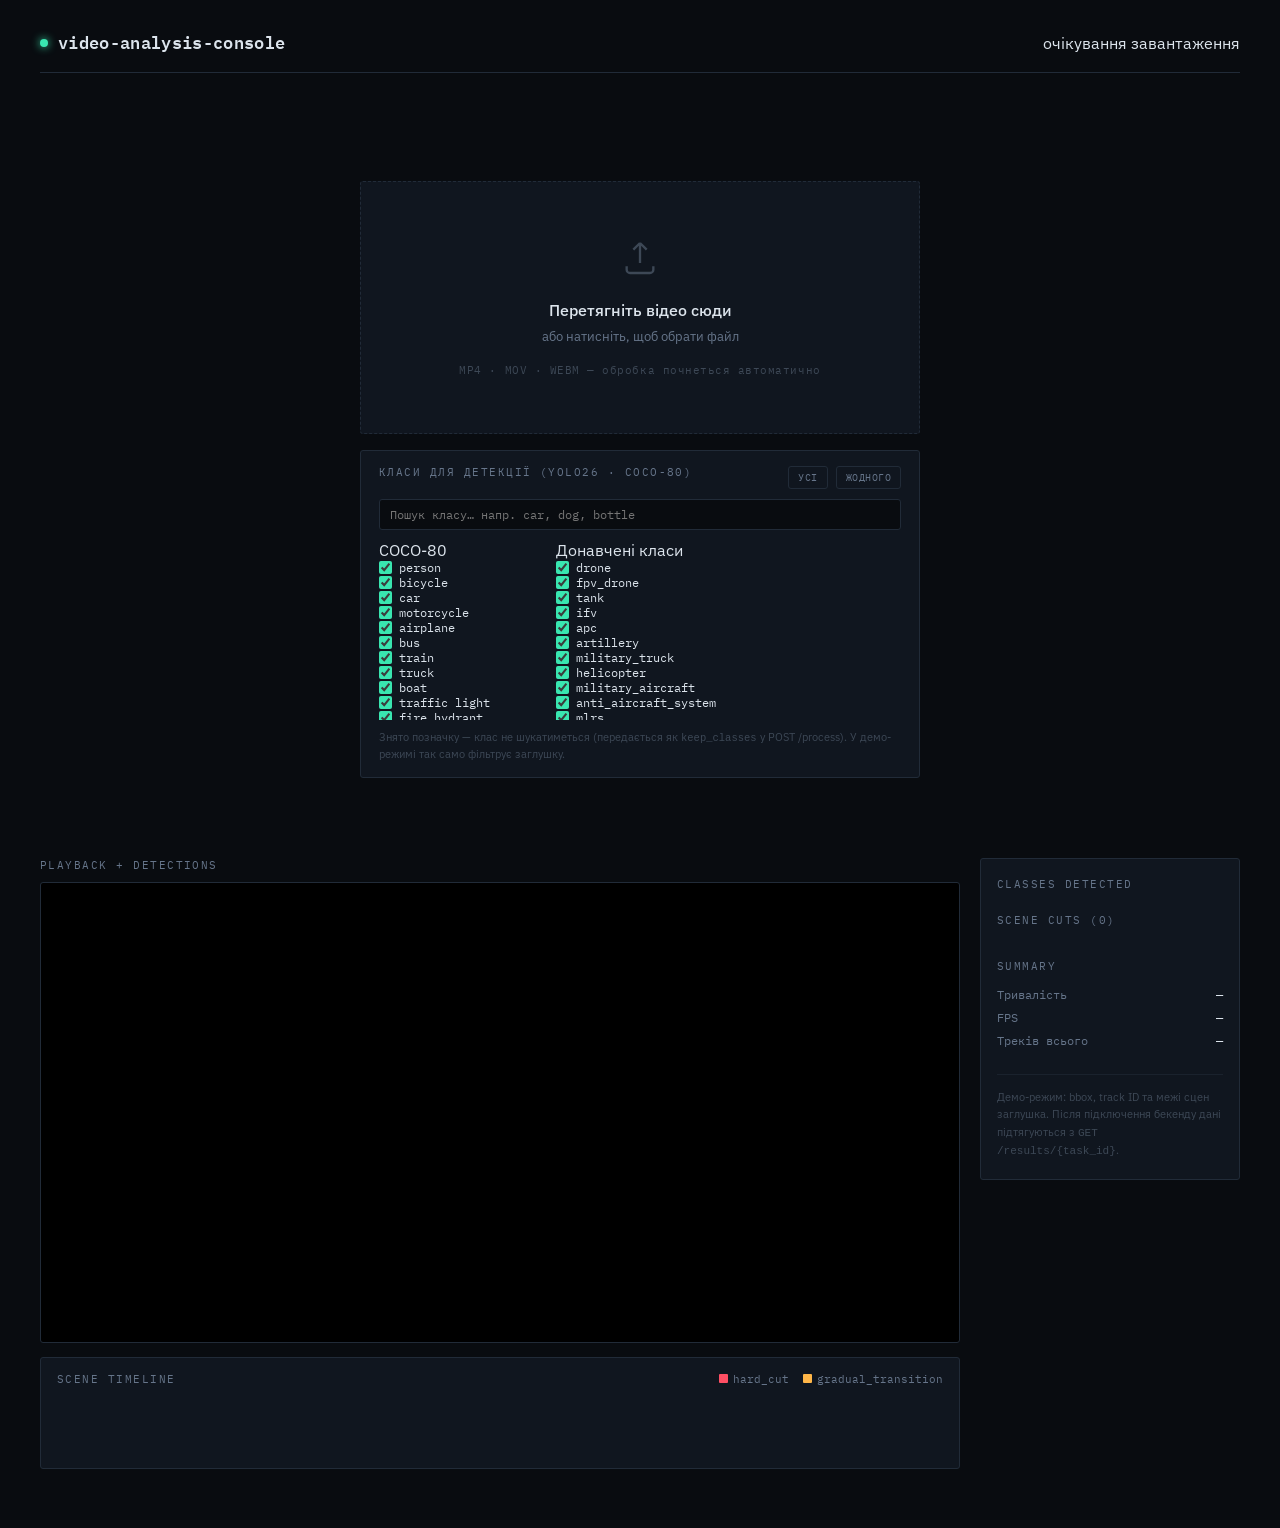
==== frontend/index.html @ 5a948729 "frontend ( turn demo mode in js false for fastapi)" ====
<!DOCTYPE html>
<html lang="uk">
<head>
<meta charset="UTF-8">
<meta name="viewport" content="width=device-width, initial-scale=1.0">
<title>CV Pipeline — Video Analysis Console</title>
<link rel="stylesheet" href="styles.css">
</head>
<body>

<div class="app">
  <header class="top">
    <div class="brand">
      <span class="dot"></span>
      <h1>video-analysis-console</h1>
    </div>
    <span class="sub" id="status-sub">очікування завантаження</span>
    <button class="reset-btn" id="reset-btn" style="display:none;">↺ Нове відео</button>
  </header>

  <main>
    <!-- UPLOAD -->
    <section id="upload-view">
      <div class="upload-stack">
        <div class="dropzone" id="dropzone">
          <svg width="40" height="40" viewBox="0 0 24 24" fill="none" stroke="currentColor" stroke-width="1.4">
            <path d="M12 3v12m0-12l-4 4m4-4l4 4M4 17v2a2 2 0 002 2h12a2 2 0 002-2v-2"/>
          </svg>
          <h2>Перетягніть відео сюди</h2>
          <p>або натисніть, щоб обрати файл</p>
          <div class="fmt">MP4 · MOV · WEBM — обробка почнеться автоматично</div>
        </div>

        <div class="class-select">
          <div class="class-select-head">
            <span class="eyebrow">Класи для детекції (YOLO26 · COCO-80)</span>
            <div class="class-select-actions">
              <button type="button" class="mini-btn" id="classes-select-all">усі</button>
              <button type="button" class="mini-btn" id="classes-select-none">жодного</button>
            </div>
          </div>
          <input type="text" class="class-search" id="class-search" placeholder="Пошук класу… напр. car, dog, bottle">
          <div class="class-select-options" id="class-select-options"><!-- заповнюється з COCO_CLASSES у app.js --></div>
          <div class="class-select-note">
            Знято позначку — клас не шукатиметься (передається як <code>keep_classes</code> у POST /process).
            У демо-режимі так само фільтрує заглушку.
          </div>
        </div>
      </div>
      <input type="file" id="file-input" accept="video/*">
    </section>

    <!-- PROCESSING -->
    <section id="processing-view" hidden>
      <span class="eyebrow">Pipeline status</span>
      <div class="stage-track" id="stage-track"></div>
      <div class="console" id="console"></div>
    </section>

    <!-- RESULT -->
    <section id="result-view" hidden>
      <div class="stage-main">
        <span class="eyebrow">Playback + detections</span>
        <div class="video-wrap" id="video-wrap">
          <video id="video" playsinline></video>
          <canvas id="overlay"></canvas>
        </div>

        <div class="timeline-wrap">
          <div class="timeline-head">
            <span class="eyebrow">Scene timeline</span>
            <div class="legend-inline">
              <span><span class="swatch" style="background:var(--cut-hard);"></span>hard_cut</span>
              <span><span class="swatch" style="background:var(--cut-gradual);"></span>gradual_transition</span>
            </div>
          </div>
          <canvas id="timeline-canvas"></canvas>
        </div>
      </div>

      <aside class="side-panel">
        <div class="block">
          <span class="eyebrow">Classes detected</span>
          <div id="class-legend"></div>
        </div>
        <div class="block">
          <span class="eyebrow">Scene cuts (<span id="scene-count">0</span>)</span>
          <div class="scene-list" id="scene-list"></div>
        </div>
        <div class="block">
          <span class="eyebrow">Summary</span>
          <div class="stat-row"><span>Тривалість</span><b id="stat-duration">—</b></div>
          <div class="stat-row"><span>FPS</span><b id="stat-fps">—</b></div>
          <div class="stat-row"><span>Треків всього</span><b id="stat-tracks">—</b></div>
        </div>
        <div class="note">
          Демо-режим: bbox, track ID та межі сцен заглушка.
          Після підключення бекенду дані підтягуються з <code>GET /results/&#123;task_id&#125;</code>.
        </div>
      </aside>
    </section>
  </main>
</div>

<script src="app.js"></script>
</body>
</html>
---- frontend/styles.css ----
@import url('https://fonts.googleapis.com/css2?family=IBM+Plex+Mono:wght@400;500;600&family=IBM+Plex+Sans:wght@400;500;600;700&display=swap');

  :root{
    --void:#090c10;
    --panel:#10161f;
    --panel-2:#161f2b;
    --line:#212b38;
    --line-soft:#1a222d;
    --text:#dce4ec;
    --text-dim:#66758a;
    --text-dimmer:#3d4856;
    --signal:#39e6b0;
    --signal-dim:#1f6b53;
    --cut-hard:#ff4f64;
    --cut-gradual:#ffb648;
    --blue:#5b9dff;
    --radius:3px;
  }

  *{box-sizing:border-box;margin:0;padding:0;}

  body{
    background:var(--void);
    color:var(--text);
    font-family:'IBM Plex Sans',sans-serif;
    min-height:100vh;
    -webkit-font-smoothing:antialiased;
  }

  .app{
    max-width:1240px;
    margin:0 auto;
    padding:28px 20px 60px;
  }

  header.top{
    display:flex;
    align-items:baseline;
    justify-content:space-between;
    border-bottom:1px solid var(--line);
    padding-bottom:16px;
    margin-bottom:28px;
    flex-wrap:wrap;
    gap:10px;
  }
  .brand{
    display:flex;
    align-items:baseline;
    gap:10px;
  }
  .brand .dot{
    width:8px;height:8px;border-radius:50%;
    background:var(--signal);
    box-shadow:0 0 8px var(--signal);
    display:inline-block;
    transform:translateY(-2px);
  }
  .brand h1{
    font-family:'IBM Plex Mono',monospace;
    font-size:17px;
    font-weight:600;
    letter-spacing:0.02em;
  }
  .brand .sub{
    font-family:'IBM Plex Mono',monospace;
    font-size:11px;
    color:var(--text-dim);
    letter-spacing:0.08em;
    text-transform:uppercase;
  }
  .reset-btn{
    font-family:'IBM Plex Mono',monospace;
    font-size:11px;
    letter-spacing:0.05em;
    text-transform:uppercase;
    color:var(--text-dim);
    background:transparent;
    border:1px solid var(--line);
    border-radius:var(--radius);
    padding:8px 14px;
    cursor:pointer;
    transition:border-color .15s, color .15s;
  }
  .reset-btn:hover{border-color:var(--signal);color:var(--signal);}

  .eyebrow{
    font-family:'IBM Plex Mono',monospace;
    font-size:10.5px;
    letter-spacing:0.14em;
    text-transform:uppercase;
    color:var(--text-dim);
    display:block;
    margin-bottom:10px;
  }

  /* ---------- UPLOAD VIEW ---------- */
  #upload-view{
    display:flex;
    align-items:center;
    justify-content:center;
    padding:80px 20px;
  }
  .dropzone{
    width:100%;
    max-width:560px;
    border:1px dashed var(--line);
    border-radius:var(--radius);
    padding:56px 32px;
    text-align:center;
    background:var(--panel);
    transition:border-color .2s, background .2s;
    cursor:pointer;
  }
  .dropzone.drag{
    border-color:var(--signal);
    background:#0f1c18;
  }
  .dropzone svg{margin-bottom:18px;color:var(--text-dimmer);transition:color .2s;}
  .dropzone.drag svg{color:var(--signal);}
  .dropzone h2{
    font-size:16px;
    font-weight:500;
    margin-bottom:8px;
  }
  .dropzone p{
    font-size:13px;
    color:var(--text-dim);
    margin-bottom:4px;
  }
  .dropzone .fmt{
    font-family:'IBM Plex Mono',monospace;
    font-size:10.5px;
    color:var(--text-dimmer);
    margin-top:18px;
    letter-spacing:0.05em;
  }
  #file-input{display:none;}

  .upload-stack{
    display:flex; flex-direction:column; align-items:center; gap:16px;
    width:100%; max-width:560px; margin:0 auto;
  }
  .class-select{
    width:100%;
    background:var(--panel);
    border:1px solid var(--line);
    border-radius:var(--radius);
    padding:14px 18px;
  }
  .class-select-head{
    display:flex; justify-content:space-between; align-items:center; gap:10px;
    flex-wrap:wrap;
  }
  .class-select-actions{ display:flex; gap:8px; }
  .mini-btn{
    font-family:'IBM Plex Mono',monospace;
    font-size:10px; letter-spacing:0.05em; text-transform:uppercase;
    color:var(--text-dim);
    background:transparent;
    border:1px solid var(--line);
    border-radius:var(--radius);
    padding:4px 9px;
    cursor:pointer;
    transition:border-color .15s, color .15s;
  }
  .mini-btn:hover{ border-color:var(--signal); color:var(--signal); }
  .class-search{
    width:100%;
    margin-top:10px;
    background:var(--void);
    border:1px solid var(--line);
    border-radius:var(--radius);
    color:var(--text);
    font-family:'IBM Plex Mono',monospace;
    font-size:12px;
    padding:7px 10px;
  }
  .class-search:focus{ outline:none; border-color:var(--signal); }
  .class-select-options{
    display:grid;
    grid-template-columns:repeat(auto-fill, minmax(120px, 1fr));
    gap:6px 14px;
    margin-top:10px;
    max-height:180px;
    overflow-y:auto;
    padding-right:4px;
  }
  .class-option{
    display:flex; align-items:center; gap:7px;
    font-family:'IBM Plex Mono',monospace;
    font-size:12px;
    color:var(--text);
    cursor:pointer;
    user-select:none;
  }
  .class-option.hidden-by-search{ display:none; }
  .class-option input{ accent-color:var(--signal); width:13px; height:13px; cursor:pointer; flex-shrink:0; }
  .class-select-note{
    font-size:10.5px; color:var(--text-dimmer);
    margin-top:10px; line-height:1.5;
  }

  /* ---------- PROCESSING VIEW ---------- */
  #processing-view{padding:20px 0 40px;}
  .stage-track{
    display:flex;
    align-items:flex-start;
    margin-bottom:36px;
    gap:0;
  }
  .stage{
    flex:1;
    text-align:center;
    position:relative;
  }
  .stage-line{
    position:absolute;
    top:11px; left:-50%;
    width:100%; height:1px;
    background:var(--line);
    z-index:0;
  }
  .stage:first-child .stage-line{display:none;}
  .stage .node{
    width:22px;height:22px;border-radius:50%;
    background:var(--panel-2);
    border:1px solid var(--line);
    margin:0 auto 10px;
    display:flex;align-items:center;justify-content:center;
    position:relative;z-index:1;
    font-family:'IBM Plex Mono',monospace;
    font-size:11px;
    color:var(--text-dimmer);
    transition:all .25s;
  }
  .stage.active .node{
    border-color:var(--signal);
    color:var(--signal);
    box-shadow:0 0 10px rgba(57,230,176,0.35);
    animation:pulse 1.4s infinite;
  }
  .stage.done .node{
    border-color:var(--signal);
    background:var(--signal-dim);
    color:var(--signal);
  }
  .stage.done .stage-line{background:var(--signal-dim);}
  @keyframes pulse{
    0%,100%{box-shadow:0 0 6px rgba(57,230,176,0.25);}
    50%{box-shadow:0 0 16px rgba(57,230,176,0.55);}
  }
  .stage .label{
    font-family:'IBM Plex Mono',monospace;
    font-size:11px;
    color:var(--text-dim);
  }
  .stage.active .label, .stage.done .label{color:var(--text);}
  .stage .sublabel{
    font-size:10px;
    color:var(--text-dimmer);
    margin-top:2px;
  }

  .console{
    background:var(--panel);
    border:1px solid var(--line);
    border-radius:var(--radius);
    padding:16px 18px;
    height:240px;
    overflow-y:auto;
    font-family:'IBM Plex Mono',monospace;
    font-size:12px;
    line-height:1.9;
  }
  .console .ln{
    color:var(--text-dim);
    white-space:pre-wrap;
    opacity:0;
    animation:fadein .25s forwards;
  }
  .console .ln .tag{color:var(--signal);}
  .console .ln .warn{color:var(--cut-gradual);}
  @keyframes fadein{to{opacity:1;}}

  /* ---------- RESULT VIEW ---------- */
  #result-view{
    display:grid;
    grid-template-columns:1fr 260px;
    gap:20px;
  }
  @media (max-width:820px){
    #result-view{grid-template-columns:1fr;}
  }

  .stage-main .video-wrap{
    position:relative;
    background:#000;
    border:1px solid var(--line);
    border-radius:var(--radius);
    overflow:hidden;
    line-height:0;
  }
  .video-wrap video{width:100%;display:block;}
  .video-wrap canvas{
    position:absolute; top:0; left:0;
    width:100%; height:100%;
    pointer-events:none;
  }

  .timeline-wrap{
    margin-top:14px;
    background:var(--panel);
    border:1px solid var(--line);
    border-radius:var(--radius);
    padding:14px 16px 10px;
  }
  .timeline-head{
    display:flex;justify-content:space-between;align-items:center;
    margin-bottom:8px;
  }
  .timeline-head .eyebrow{margin:0;}
  .legend-inline{
    display:flex;gap:14px;font-family:'IBM Plex Mono',monospace;font-size:10.5px;color:var(--text-dim);
  }
  .legend-inline span{display:flex;align-items:center;gap:5px;}
  .swatch{width:9px;height:9px;border-radius:1px;display:inline-block;}

  #timeline-canvas{width:100%;height:64px;display:block;cursor:pointer;}

  .side-panel{
    background:var(--panel);
    border:1px solid var(--line);
    border-radius:var(--radius);
    padding:18px 16px;
    align-self:start;
  }
  .side-panel .block{margin-bottom:22px;}
  .side-panel .block:last-child{margin-bottom:0;}
  .class-row{
    display:flex;justify-content:space-between;align-items:center;
    padding:7px 0;
    border-bottom:1px solid var(--line-soft);
    font-size:12.5px;
  }
  .class-row:last-child{border-bottom:none;}
  .class-row .name{display:flex;align-items:center;gap:8px;cursor:pointer;user-select:none;}
  .class-row .name input{accent-color:var(--signal);width:13px;height:13px;cursor:pointer;}
  .class-row .count{font-family:'IBM Plex Mono',monospace;color:var(--text-dim);}
  .class-row.dim{opacity:0.4;}

  .scene-list{max-height:220px;overflow-y:auto;}
  .scene-row{
    display:flex;justify-content:space-between;align-items:center;
    padding:6px 0;
    font-family:'IBM Plex Mono',monospace;
    font-size:11px;
    color:var(--text-dim);
    border-bottom:1px solid var(--line-soft);
    cursor:pointer;
  }
  .scene-row:hover{color:var(--text);}
  .scene-row .badge{
    font-size:9.5px;
    padding:2px 6px;
    border-radius:2px;
    letter-spacing:0.04em;
  }
  .badge.hard{background:rgba(255,79,100,0.15);color:var(--cut-hard);}
  .badge.gradual{background:rgba(255,182,72,0.15);color:var(--cut-gradual);}

  .stat-row{
    display:flex;justify-content:space-between;
    font-family:'IBM Plex Mono',monospace;
    font-size:11.5px;
    color:var(--text-dim);
    padding:4px 0;
  }
  .stat-row b{color:var(--text);font-weight:500;}

  .note{
    font-size:11px;
    color:var(--text-dimmer);
    margin-top:18px;
    line-height:1.6;
    border-top:1px solid var(--line-soft);
    padding-top:14px;
  }

  ::-webkit-scrollbar{width:8px;height:8px;}
  ::-webkit-scrollbar-track{background:var(--panel);}
  ::-webkit-scrollbar-thumb{background:var(--line);border-radius:4px;}
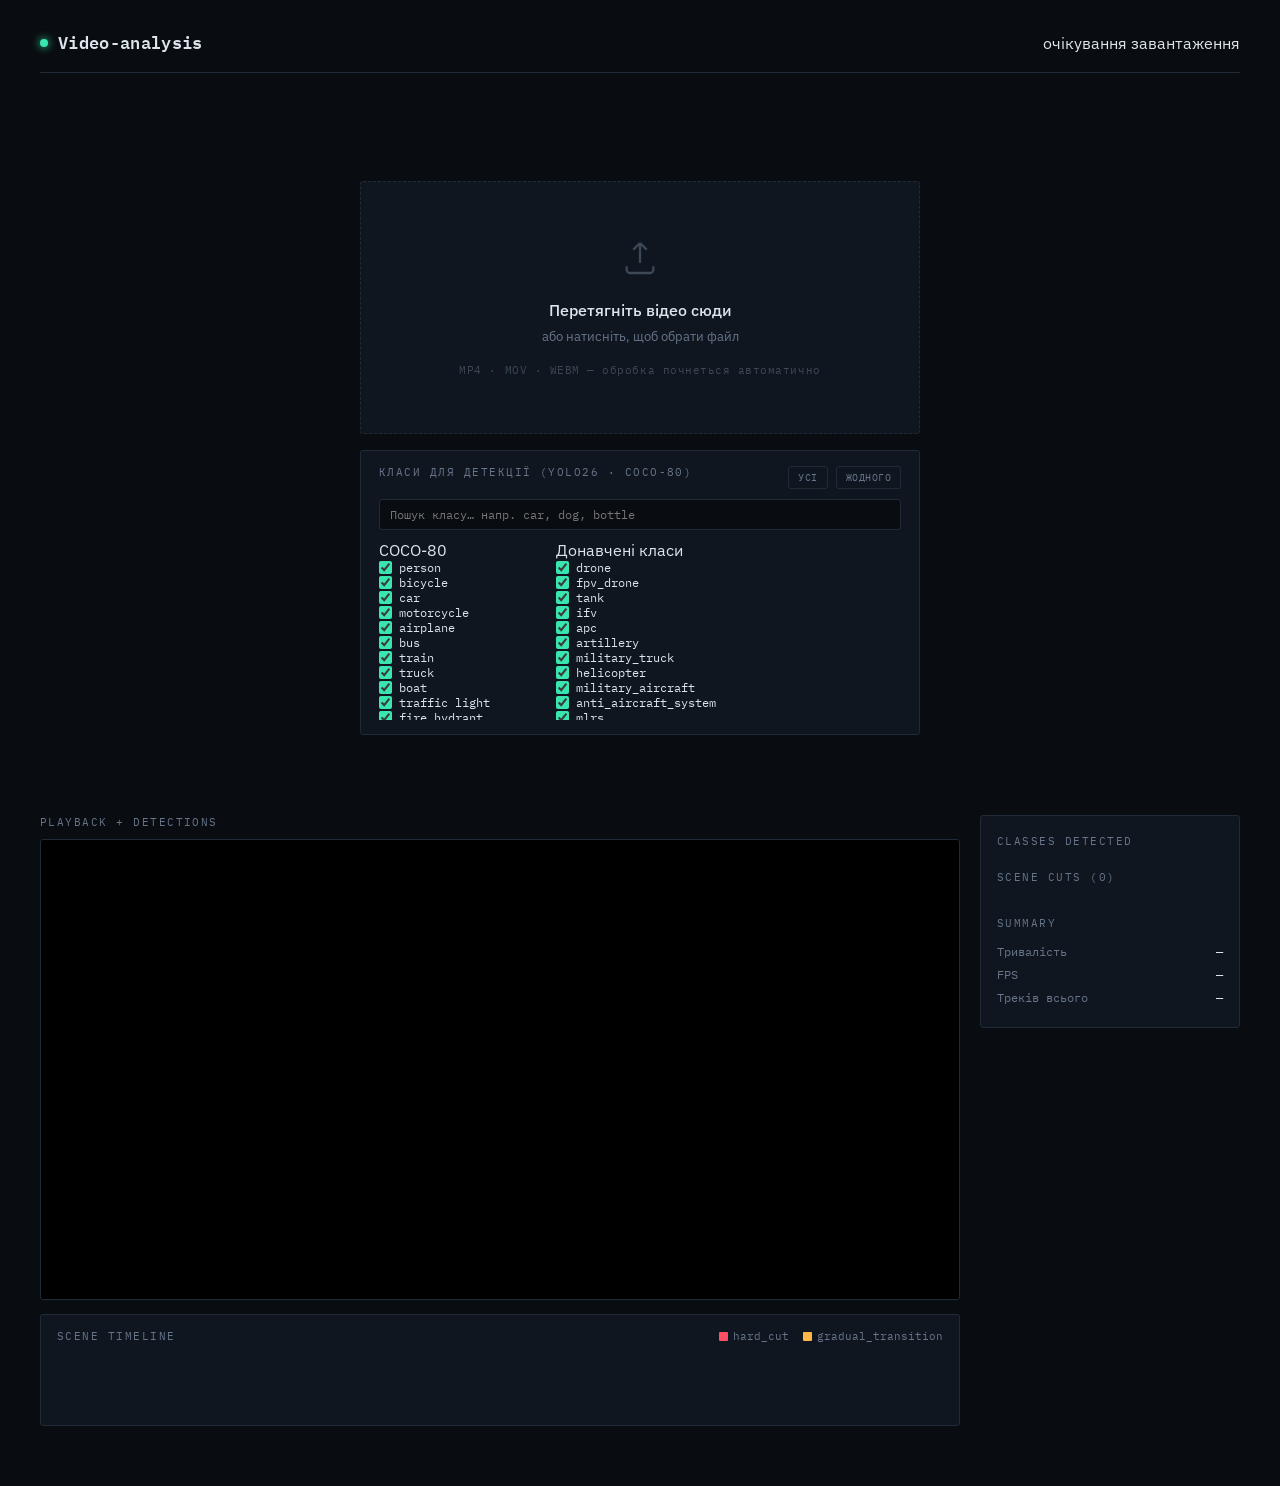
==== commit a9b3d463: "Refactor HTML title and header text Updated title and header text for consistency. Removed notes abo" ====
--- a/frontend/index.html
+++ b/frontend/index.html
@@ -3,7 +3,7 @@
 <head>
 <meta charset="UTF-8">
 <meta name="viewport" content="width=device-width, initial-scale=1.0">
-<title>CV Pipeline — Video Analysis Console</title>
+<title>CV Pipeline — Video Analysis </title>
 <link rel="stylesheet" href="styles.css">
 </head>
 <body>
@@ -12,7 +12,7 @@
   <header class="top">
     <div class="brand">
       <span class="dot"></span>
-      <h1>video-analysis-console</h1>
+      <h1>Video-analysis</h1>
     </div>
     <span class="sub" id="status-sub">очікування завантаження</span>
     <button class="reset-btn" id="reset-btn" style="display:none;">↺ Нове відео</button>
@@ -41,10 +41,6 @@
           </div>
           <input type="text" class="class-search" id="class-search" placeholder="Пошук класу… напр. car, dog, bottle">
           <div class="class-select-options" id="class-select-options"><!-- заповнюється з COCO_CLASSES у app.js --></div>
-          <div class="class-select-note">
-            Знято позначку — клас не шукатиметься (передається як <code>keep_classes</code> у POST /process).
-            У демо-режимі так само фільтрує заглушку.
-          </div>
         </div>
       </div>
       <input type="file" id="file-input" accept="video/*">
@@ -93,10 +89,6 @@
           <div class="stat-row"><span>FPS</span><b id="stat-fps">—</b></div>
           <div class="stat-row"><span>Треків всього</span><b id="stat-tracks">—</b></div>
         </div>
-        <div class="note">
-          Демо-режим: bbox, track ID та межі сцен заглушка.
-          Після підключення бекенду дані підтягуються з <code>GET /results/&#123;task_id&#125;</code>.
-        </div>
       </aside>
     </section>
   </main>
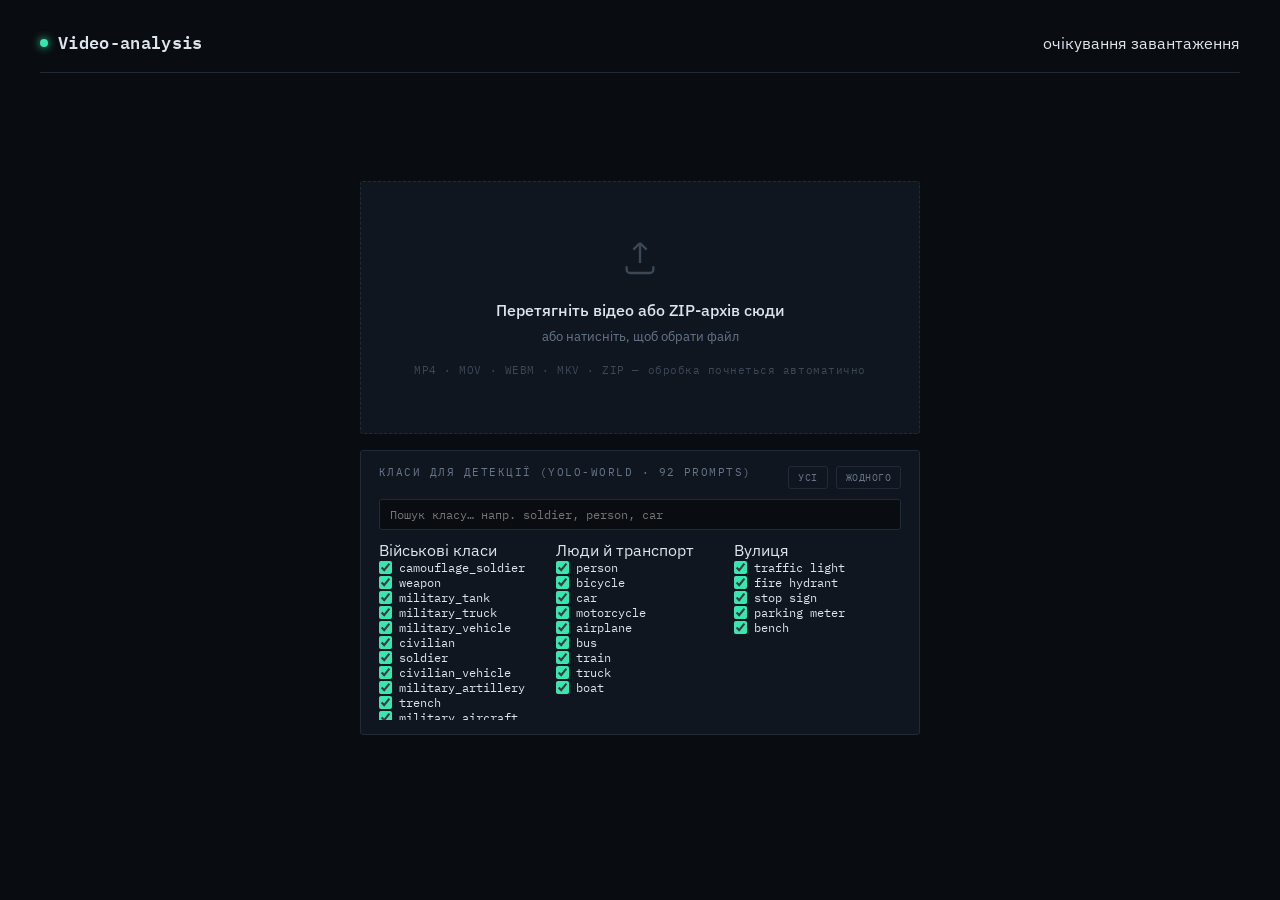
==== commit d4dd3e42: "Final version" ====
--- a/frontend/index.html
+++ b/frontend/index.html
@@ -4,7 +4,7 @@
 <meta charset="UTF-8">
 <meta name="viewport" content="width=device-width, initial-scale=1.0">
 <title>CV Pipeline — Video Analysis </title>
-<link rel="stylesheet" href="styles.css">
+<link rel="stylesheet" href="styles.css?v=20260802-1">
 </head>
 <body>
 
@@ -19,47 +19,62 @@
   </header>
 
   <main>
-    <!-- UPLOAD -->
+
     <section id="upload-view">
       <div class="upload-stack">
         <div class="dropzone" id="dropzone">
           <svg width="40" height="40" viewBox="0 0 24 24" fill="none" stroke="currentColor" stroke-width="1.4">
             <path d="M12 3v12m0-12l-4 4m4-4l4 4M4 17v2a2 2 0 002 2h12a2 2 0 002-2v-2"/>
           </svg>
-          <h2>Перетягніть відео сюди</h2>
+          <h2>Перетягніть відео або ZIP-архів сюди</h2>
           <p>або натисніть, щоб обрати файл</p>
-          <div class="fmt">MP4 · MOV · WEBM — обробка почнеться автоматично</div>
+          <div class="fmt">MP4 · MOV · WEBM · MKV · ZIP — обробка почнеться автоматично</div>
         </div>
 
         <div class="class-select">
           <div class="class-select-head">
-            <span class="eyebrow">Класи для детекції (YOLO26 · COCO-80)</span>
+            <span class="eyebrow">Класи для детекції (YOLO-World · 92 prompts)</span>
             <div class="class-select-actions">
               <button type="button" class="mini-btn" id="classes-select-all">усі</button>
               <button type="button" class="mini-btn" id="classes-select-none">жодного</button>
             </div>
           </div>
-          <input type="text" class="class-search" id="class-search" placeholder="Пошук класу… напр. car, dog, bottle">
-          <div class="class-select-options" id="class-select-options"><!-- заповнюється з COCO_CLASSES у app.js --></div>
+          <input type="text" class="class-search" id="class-search" placeholder="Пошук класу… напр. soldier, person, car">
+          <div class="class-select-options" id="class-select-options"></div>
         </div>
       </div>
-      <input type="file" id="file-input" accept="video/*">
+      <input type="file" id="file-input" accept="video/*,.mkv,.zip,application/zip">
     </section>
 
-    <!-- PROCESSING -->
+
     <section id="processing-view" hidden>
       <span class="eyebrow">Pipeline status</span>
       <div class="stage-track" id="stage-track"></div>
+      <div class="status-detail" id="status-detail">Очікуємо відповідь backend…</div>
       <div class="console" id="console"></div>
     </section>
 
-    <!-- RESULT -->
+
     <section id="result-view" hidden>
       <div class="stage-main">
-        <span class="eyebrow">Playback + detections</span>
+        <div class="result-toolbar">
+          <span class="eyebrow">Playback + detections</span>
+          <button type="button" class="mini-btn" id="archive-back-btn" hidden>
+            ← До результатів архіву
+          </button>
+        </div>
         <div class="video-wrap" id="video-wrap">
           <video id="video" playsinline></video>
           <canvas id="overlay"></canvas>
+          <div class="video-restore-note" id="video-restore-note" hidden>
+            <div>
+              <p id="video-restore-text">Результат відновлено з бекенда. Браузер
+                не зберігає доступ до локального відеофайлу після F5.</p>
+              <button type="button" class="mini-btn" id="reattach-video-btn">
+                Підключити відео для playback
+              </button>
+            </div>
+          </div>
         </div>
 
         <div class="timeline-wrap">
@@ -80,7 +95,7 @@
           <div id="class-legend"></div>
         </div>
         <div class="block">
-          <span class="eyebrow">Scene cuts (<span id="scene-count">0</span>)</span>
+          <span class="eyebrow">Transitions (<span id="scene-count">0</span>)</span>
           <div class="scene-list" id="scene-list"></div>
         </div>
         <div class="block">
@@ -91,9 +106,16 @@
         </div>
       </aside>
     </section>
+
+
+    <section id="archive-result-view" hidden>
+      <span class="eyebrow">Archive results</span>
+      <div class="archive-summary" id="archive-summary"></div>
+      <div class="archive-results" id="archive-results"></div>
+    </section>
   </main>
 </div>
 
-<script src="app.js"></script>
+<script src="app.js?v=20260802-1"></script>
 </body>
 </html>
--- a/frontend/styles.css
+++ b/frontend/styles.css
@@ -18,6 +18,7 @@
   }
 
   *{box-sizing:border-box;margin:0;padding:0;}
+  [hidden]{display:none !important;}
 
   body{
     background:var(--void);
@@ -93,7 +94,7 @@
     margin-bottom:10px;
   }
 
-  /* ---------- UPLOAD VIEW ---------- */
+
   #upload-view{
     display:flex;
     align-items:center;
@@ -200,7 +201,7 @@
     margin-top:10px; line-height:1.5;
   }
 
-  /* ---------- PROCESSING VIEW ---------- */
+
   #processing-view{padding:20px 0 40px;}
   .stage-track{
     display:flex;
@@ -261,6 +262,15 @@
     margin-top:2px;
   }
 
+  .status-detail{
+    min-height:18px;
+    margin:-20px 0 12px;
+    color:var(--text-dim);
+    font-family:'IBM Plex Mono',monospace;
+    font-size:11px;
+    line-height:1.5;
+  }
+
   .console{
     background:var(--panel);
     border:1px solid var(--line);
@@ -282,14 +292,59 @@
   .console .ln .warn{color:var(--cut-gradual);}
   @keyframes fadein{to{opacity:1;}}
 
-  /* ---------- RESULT VIEW ---------- */
+
   #result-view{
     display:grid;
     grid-template-columns:1fr 260px;
     gap:20px;
   }
+  .result-toolbar{
+    display:flex;
+    align-items:center;
+    justify-content:space-between;
+    gap:12px;
+    margin-bottom:10px;
+  }
   @media (max-width:820px){
     #result-view{grid-template-columns:1fr;}
+  }
+
+  #archive-result-view{padding:4px 0 40px;}
+  .archive-summary{
+    color:var(--text-dim);
+    font-family:'IBM Plex Mono',monospace;
+    font-size:12px;
+    margin-bottom:14px;
+  }
+  .archive-results{display:grid;gap:10px;}
+  .archive-result-card{
+    display:grid;
+    grid-template-columns:minmax(0,1fr) auto;
+    gap:10px 18px;
+    align-items:center;
+    background:var(--panel);
+    border:1px solid var(--line);
+    border-radius:var(--radius);
+    padding:14px 16px;
+  }
+  .archive-result-card.failed{border-color:rgba(255,79,100,0.5);}
+  .archive-result-name{
+    color:var(--text);
+    font-family:'IBM Plex Mono',monospace;
+    font-size:12px;
+    overflow-wrap:anywhere;
+  }
+  .archive-result-meta{
+    color:var(--text-dimmer);
+    font-family:'IBM Plex Mono',monospace;
+    font-size:10.5px;
+    margin-top:5px;
+  }
+  .archive-result-error{color:var(--cut-hard);}
+  .archive-result-actions{display:flex;flex-wrap:wrap;gap:8px;justify-content:flex-end;}
+  @media (max-width:620px){
+    .archive-result-card{grid-template-columns:1fr;}
+    .archive-result-actions{justify-content:flex-start;}
   }
 
   .stage-main .video-wrap{
@@ -306,6 +361,20 @@
     width:100%; height:100%;
     pointer-events:none;
   }
+  .video-restore-note{
+    min-height:220px;
+    display:flex;
+    align-items:center;
+    justify-content:center;
+    padding:28px;
+    color:var(--text-dim);
+    font-family:'IBM Plex Mono',monospace;
+    font-size:12px;
+    line-height:1.7;
+    text-align:center;
+  }
+  .video-restore-note p{margin:0 0 14px;}
+  .video-restore-note[hidden]{display:none;}
 
   .timeline-wrap{
     margin-top:14px;
